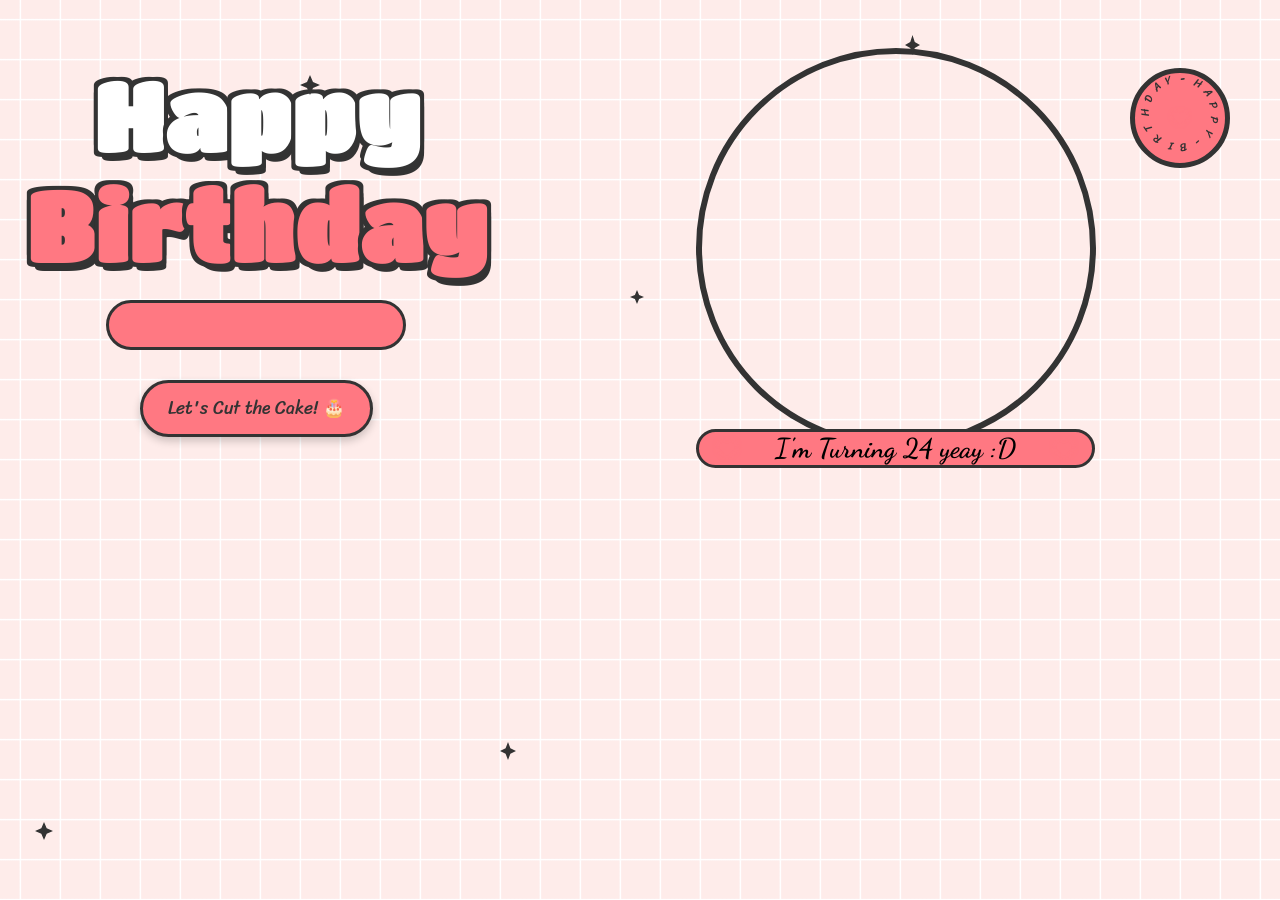
==== index.html @ f47b0427 "Add files via upload" ====
<!DOCTYPE html>
<html lang="en">

<head>
    <meta charset="UTF-8">
    <meta name="viewport" content="width=device-width, initial-scale=1.0">
    <meta name="title" content="Happy Birthday Website 2.0 | Aoudumber Bade">
    <meta name="github" content="https://github.com/Aoudumber-Bade">
    <title>BIRTHDAY SADUT</title>
    <link rel="stylesheet" href="style.css">
    <link rel="stylesheet" href="https://cdnjs.cloudflare.com/ajax/libs/font-awesome/6.5.1/css/all.min.css"
        integrity="sha512-DTOQO9RWCH3ppGqcWaEA1BIZOC6xxalwEsw9c2QQeAIftl+Vegovlnee1c9QX4TctnWMn13TZye+giMm8e2LwA=="
        crossorigin="anonymous" referrerpolicy="no-referrer" />
    <link
        href="https://fonts.googleapis.com/css2?family=Dancing+Script:wght@500;700&family=Poppins:wght@400;600&display=swap"
        rel="stylesheet">
    <script src="https://code.jquery.com/jquery-3.7.1.min.js"
        integrity="sha256-/JqT3SQfawRcv/BIHPThkBvs0OEvtFFmqPF/lYI/Cxo=" crossorigin="anonymous"></script>
</head>

<body>
    <div id="wrapper">
        <div class="flag__birthday">
            <img src="./images/1.png" alt="" width="350" class="flag__left">
            <img src="./images/1.png" alt="" width="350" class="flag__right">
        </div>
        <div class="content">
            <div class="left">
                <div class="title">
                    <h1 class="happy">
                        <span style="--t: 4s;">H</span>
                        <span style="--t: 4.2s;">a</span>
                        <span style="--t: 4.4s;">p</span>
                        <span style="--t: 4.6s;">p</span>
                        <span style="--t: 4.8s;">y</span>
                    </h1>
                    <h1 class="birthday">
                        <span style="--t: 5s;">B</span>
                        <span style="--t: 5.2s;">i</span>
                        <span style="--t: 5.4s;">r</span>
                        <span style="--t: 5.6s;">t</span>
                        <span style="--t: 5.8s;">h</span>
                        <span style="--t: 6s;">d</span>
                        <span style="--t: 6.2s;">a</span>
                        <span style="--t: 6.4s;">y</span>
                    </h1>
                    <div class="hat">
                        <img src="./images/hat.png" alt="" width="130">
                    </div>
                </div>
                <div class="date__of__birth">
                    <span></span>
                </div>
                <!-- <div class="btn">
                    <button id="btn__letter">
                        <div class="mail">
                            Click Here Mehwish
                            <i class="fa-regular fa-envelope"></i>
                        </div>
                    </button>

                </div> -->

                <div class="btn">
                    <a href="cake.html" style="text-decoration: none;">
                        <button type="button" style="margin-top: 30px; background-color: var(--color-text-pink); outline: none; padding: 10px 25px; font-size: 1.1rem; border-radius: 50px; border: 3px solid var(--color-black); font-family: 'Sriracha', cursive; cursor: pointer; color: var(--color-black); display: flex; align-items: center; gap: 10px; box-shadow: 0px 4px 8px rgba(0,0,0,0.2); transition: transform 0.2s;">
                            Let's Cut the Cake! 🎂
                        </button>
                    </a>
                </div>
            </div>
            <div class="right">
                <div class="box__account">
                    <div class="image">
                        <img src="./images/sadut.png" alt="">
                    </div>
                    <div class="name">
                        <i class="fa-solid fa-heart"></i>
                        <span>I'm Turning 24 yeay :D</span>
                        <i class="fa-solid fa-heart"></i>
                    </div>
                    <div class="balloon_one">
                        <img width="100px" src="./images/balloon1.png" alt="">
                    </div>
                    <div class="balloon_two">
                        <img width="100px" src="./images/balloon2.png" alt="">
                    </div>
                </div>
                <div class="cricle">
                    <div class="text__cricle">
                        <span style="--i: 1;">h</span>
                        <span style="--i: 2;">a</span>
                        <span style="--i: 3;">p</span>
                        <span style="--i: 4;">p</span>
                        <span style="--i: 5;">y</span>
                        <span style="--i: 6;">-</span>
                        <span style="--i: 7;">b</span>
                        <span style="--i: 8;">i</span>
                        <span style="--i: 9;">r</span>
                        <span style="--i: 10;">t</span>
                        <span style="--i: 11;">h</span>
                        <span style="--i: 12;">d</span>
                        <span style="--i: 13;">a</span>
                        <span style="--i: 14;">y</span>
                        <span style="--i: 15;">-</span>
                    </div>
                    <i class="fa-solid fa-heart"></i>
                </div>
            </div>
        </div>
        <div class="decorate_star star1" style="--t: 15s;"></div>
        <div class="decorate_star star2" style="--t: 15.2s;"></div>
        <div class="decorate_star star3" style="--t: 15.4s;"></div>
        <div class="decorate_star star4" style="--t: 15.6s;"></div>
        <div class="decorate_star star5" style="--t: 15.8s;"></div>
        <div class="decorate_flower--one" style="--t: 15s;">
            <img width="20" src="./images/decorate_flower.png" alt="">
        </div>
        <div class="decorate_flower--two" style="--t: 15.3s;">
            <img width="20" src="./images/decorate_flower.png" alt="">
        </div>
        <div class="decorate_flower--three" style="--t: 15.6s;">
            <img width="20" src="./images/decorate_flower.png" alt="">
        </div>
        <div class="decorate_bottom">
            <img src="./images/decorate.png" alt="" width="100">
        </div>
        <div class="smiley__icon">
            <img src="./images/smiley_icon.png" alt="" width="100">
        </div>


        <div class="boxMail">
            <i class="fa-solid fa-xmark"></i>
            <div class="boxMail-container">
                <div class="card1">
                    <div class="userImg">
                        <img src="images/unnamed.png" alt="">
                    </div>
                    <h4 class="username">To: Mehwish 💖<span class="underline"></span></h4>

                    <h3>Happy Birthday</h3>
                    <div class="imageCute">
                        <img src="cute1.png" alt="">
                    </div>
                </div>
                <div class="card2">
                    <div class="card2-content">
                        <h3>To You!</h3>
                        <h2>Happy birthday 🥳🎂🥳 chanda the day you come into my life I was not really much attached to
                            you but day by day you became close to my heart . And now you are truly my younger sister. I
                            wish I could remove some of the pain from your life which you are bearing alone. But you're
                            always welcome 🤗 you can talk anytime you want to talk specially those which you can't say
                            to others. And this year your all dreams come true . I wish that your
                            brother could wish you but if couldn't wish on him behalf I am wishing you happy birthday
                            🎈🎂🎈 sana . Don't be Sad ok be happy 😌
                        </h2>

                        <div class="imageCute2">
                            <img src="cute2.png" alt="">
                        </div>
                    </div>
                </div>
            </div>
        </div>
    </div>

    <!-- Audio Background (Sudah diganti ke aud.mp3) -->
    <audio id="bg-music" autoplay loop>
        <source src="song.mp3" type="audio/mpeg">
    </audio>

    <script>
        // Fungsi untuk memastikan lagu berputar
        function playAudio() {
            var audio = document.getElementById('bg-music');
            if (audio.paused) {
                // Menjalankan audio dan menangani error jika dicegah browser
                let playPromise = audio.play();
                if (playPromise !== undefined) {
                    playPromise.catch(error => {
                        console.log("Menunggu interaksi pengguna untuk memutar audio...");
                    });
                }
            }
            // Setelah lagu main, hapus pendeteksi klik
            window.removeEventListener('click', playAudio);
            window.removeEventListener('touchstart', playAudio);
        }

        // Coba putar otomatis saat halaman dimuat (berhasil jika user sudah interaksi di page sebelumnya)
        window.onload = () => {
            const c = setTimeout(() => {
                document.body.classList.remove("not-loaded");
                clearTimeout(c);
            }, 1000);
            
            playAudio(); // Panggil fungsi audio
        };

        // Deteksi klik/sentuh sebagai cadangan jika autoplay diblokir
        window.addEventListener('click', playAudio);
        window.addEventListener('touchstart', playAudio);
    </script>

</body>
<script>
    let datetxt = "04 April 2002";
    let datatxtletter = "My love. You are a very special girl. I always silently thank you for coming into my life. Today, I wish you all the best, lots of health, and lots of joy. I always hope we will celebrate many more birthdays like this together. Happy birthday to you.💕";
    let titleLetter = "To you";
    let charArrDate = datetxt.split('');
    let charArrDateLetter = datatxtletter.split('');
    let charArrTitle = titleLetter.split('');
    let currentIndex = 0;
    let currentIndexLetter = 0;
    let currentIndexTitle = 0;
    let date__of__birth = document.querySelector(".date__of__birth span");
    let text__letter = document.querySelector(".text__letter p");
    setTimeout(function () {
        timeDatetxt = setInterval(function () {
            if (currentIndex < charArrDate.length) {
                date__of__birth.textContent += charArrDate[currentIndex];
                currentIndex++;
            }
            else {
                let i = document.createElement("i");
                i.className = "fa-solid fa-star"
                document.querySelector(".date__of__birth").prepend(i)
                document.querySelector(".date__of__birth").appendChild(i.cloneNode(true))
                clearInterval(timeDatetxt)
            }
        }, 100)
    }, 12000)

    var intervalContent;
    var intervalTitle;
    $("#btn__letter").on("click", function () {
        $(".box__letter").slideDown()
        setTimeout(function () {
            $(".letter__border").slideDown();
        }, 1000)
        setTimeout(function () {
            intervalTitle = setInterval(function () {
                if (currentIndexTitle < charArrTitle.length) {
                    document.querySelector(".title__letter").textContent += charArrTitle[currentIndexTitle];
                    let i = document.createElement("i");
                    i.className = "fa-solid fa-heart"
                    document.querySelector(".title__letter").appendChild(i)
                    currentIndexTitle++;
                }
                else {
                    clearInterval(intervalTitle)
                }
            }, 100)
        }, 2000)
        setTimeout(function () {
            document.querySelector("#heart__letter").classList.add("animationOp");
            document.querySelector(".love__img").classList.add("animationOp");
            document.querySelector("#mewmew").classList.add("animationOp");
        }, 2800)
        setTimeout(function () {
            document.querySelectorAll(".heart").forEach((item) => {
                item.classList.add("animation")
            })
        }, 3500)
        setTimeout(function () {
            intervalContent = setInterval(function () {
                if (currentIndexLetter < charArrDateLetter.length) {
                    text__letter.textContent += charArrDateLetter[currentIndexLetter];
                    currentIndexLetter++;
                }
                else {
                    clearInterval(intervalContent)
                }
            }, 50)
        }, 6000)
    })
    $(".close").on("click", function () {
        clearInterval(intervalContent)
        document.querySelector(".title__letter").textContent = "";
        text__letter.textContent = "";
        currentIndexLetter = 0
        currentIndexTitle = 0
        document.querySelector("#heart__letter").classList.remove("animationOp");
        document.querySelector(".love__img").classList.remove("animationOp");
        document.querySelector("#mewmew").classList.remove("animationOp");
        document.querySelectorAll(".heart").forEach((item) => {
            item.classList.remove("animation")
        })
        $(".box__letter").slideUp();
        $(".letter__border").slideUp();
    })



    let mailBox = document.querySelector('.mail')
    let boxmail = document.querySelector('.boxMail')
    var close = document.querySelector('.fa-xmark')
    mailBox.onclick = function () {
        mailBox.classList.toggle('active')
        boxmail.classList.add('active')
    }

    close.addEventListener('click', function () {
        boxmail.classList.remove('active')
    })
</script>

</html>
---- style.css ----
@import url('https://fonts.googleapis.com/css2?family=Coiny&family=Titan+One&display=swap');
@import url('https://fonts.googleapis.com/css2?family=Nerko+One&family=Sriracha&display=swap');
@import url('https://fonts.googleapis.com/css2?family=Dancing+Script:wght@700&display=swap');
*{
    padding: 0;
    margin: 0;
    box-sizing: border-box;
}
:root{
    --color-pink: #feecea;
    --color-white: #fff;
    --color-black: #333;
    --color-text-pink: #FF7882;
    --color-heart: #FF7882;
    --color-bg-letter: #fff8e4;
    --color-border: #DACCBF;
}
html{
    height: 100%;
}
body {
    position: relative;
    font-size: 16px;
    margin: 0;
    padding: 0;
    height: 100%;
    background-image:linear-gradient(var(--color-pink), var(--color-pink));
}
#wrapper{
    position: relative;
    background-color: transparent;
    background-image: linear-gradient(0deg, transparent 24%, rgba(255, 255, 255, 1) 25%, rgba(255, 255, 255, 1) 26%, transparent 27%, transparent 74%, rgba(255, 255, 255, 1) 75%, rgba(255, 255, 255, 1) 76%, transparent 77%, transparent), linear-gradient(90deg, transparent 24%, rgba(255, 255, 255, 1) 25%, rgba(255, 255, 255,1) 26%, transparent 27%, transparent 74%, rgba(255, 255, 255, 1) 75%, rgba(255, 255, 255, 1) 76%, transparent 77%, transparent);
    height:100%;
    background-size:80px 80px;
    overflow: hidden;
    z-index: 1;
}
.flag__birthday{
    display: flex;
    justify-content: space-between;
    transform: translateY(-200px);
    animation: translateYFlag 1.5s 2s forwards;
}
@keyframes translateYFlag{
    to{
        transform: translateY(-10px);
    }
}
.flag__birthday .flag__left{
    transform: rotate(-10deg) translate(-20px,30px);
}
.flag__birthday .flag__right{
    transform: rotate(10deg) translate(20px,30px) scaleX(-1);
}
.content{
    width: 100%;
    position: relative;
    display: flex;
    padding-top: 3rem;
}
.content .left, .content .right{
    position: relative;
    display: flex;
    flex-direction: column;
    justify-content: center;
    align-items: center;
}
.content .left{
    width: 40%;
}
.content .right{
    width: 60%;
}
.left .btn{
    transform: scale(0);
    animation: scaleCricle 2s 16s forwards ease-in-out;
}
#btn__letter{
    position: relative;
    margin-top: 30px;
    background-color: var(--color-text-pink);
    outline: none;
    padding: 5px 15px;
    font-size: 1rem;
    border-radius: 50px;
    border: 3px solid var(--color-black);
    font-family: "Sriracha", cursive;
    display: flex;
    align-items: center;
    justify-content: center;
    cursor: pointer;
    z-index: 2;
    transform: scale(1);
    transition: all .5s ease-in-out;
}
#btn__letter:active{
    transform: scale(0.7);
}
#btn__letter i{
    margin-left: 5px;
}
#btn__letter:hover{
    border-color: var(--color-heart);
    background-color: var(--color-heart);
    color: #fff;
    box-shadow: rgba(0, 0, 0, 0.24) 0px 3px 8px;
}

#btn__letter:hover i{
    animation: rotateHeart 1s infinite linear;
}
@keyframes rotateHeart{
    0%,50%, 100%{
        transform: rotate(0deg);
    }
    25%{
        transform: rotate(12deg);
    }
    75%{
        transform: rotate(-12deg);
    }
}
.title{
    position: relative;
    width: 100%;
    display: flex;
    justify-content: center;
    font-family: "Titan One", sans-serif;
    font-size: 3rem;
    flex-direction: column;
    perspective: 1000px;
}
.title .happy, .title .birthday{
    position: relative;
    text-shadow: 4px 4px var(--color-black), 
                -4px 4px var(--color-black), 
                4px -4px var(--color-black), 
                -4px -4px var(--color-black), 
                4px 8px 0 var(--color-black);
    font-weight: bold;
    display: flex;
    justify-content: center;
}
.title .happy{
    color: var(--color-white);
}
.title .happy span, .title .birthday span{
    transform: translateY(50px);
    opacity: 0;
    visibility: hidden;
    animation: txtTranslateY .5s var(--t) forwards;
}
@keyframes txtTranslateY{
    100%{
        transform: translateY(0);
        opacity: 1;
        visibility: visible;
    }
}
.title .birthday{
    color: var(--color-text-pink);
}

.title .hat{
    position: absolute;
    right: 45px;
    top: -350px;
    transform: rotate(-40deg);
    z-index: -1;
    animation: topHat 4s 7s forwards ease;
}
@keyframes topHat{
    20%, 30%{
        top: -30px;
        transform-origin: left;
        transform: rotate(-40deg);
    }
    35%, 100%{
        top: -30px;
        transform: rotate(0deg);
    }
}
.date__of__birth, .name{
    display: flex;
    justify-content:space-around;
    align-items: center;
    background-color: var(--color-text-pink);
    border-radius: 50px;
    margin-top: 20px;
    font-family: "Sriracha", cursive;
    
}
.date__of__birth{
    border: 3px solid var(--color-black);
    position: relative;
    transform: translateY(-100px);
    z-index: -1;
    opacity: 0;
    visibility: hidden;
    width: 0px;
    animation: dateOfBirth 5s 9s forwards;
}
@keyframes dateOfBirth{
    20%,40%{
        width: 0px;
        height: 0;
        transform: translateY(0px);
        opacity: 1;
        visibility: visible;
    }
    45%{
        transform: translateY(0px);
        opacity: 1;
        visibility: visible;
        width: 300px;
        height: 0px;
    }
    50%,100%{
        transform: translateY(0px);
        opacity: 1;
        visibility: visible;
        width: 300px;
        height: 50px;
    }
}
.name{
    position: absolute;
    padding: 0px 20px;
    bottom: -20px;
    border: 3px solid var(--color-black);
    font-family: 'Dancing Script', cursive;
}
.date__of__birth span, .name span{
    font-weight: bold;
    margin: 0px 40px;
}
.date__of__birth span{
    font-size: 1.2rem;
}
.name span{
    font-size: 1.7rem;
}
.right .box__account{
    position: relative;
    transform: translateY(700px);
    animation: topBoxImage 8s 7s forwards ease-in;
}
@keyframes topBoxImage{
    to{
        transform: translateY(0);
    }
}
.content .right .image{
    position: relative;
    width: 400px;
    height: 400px;
    border-radius: 50%;
    overflow: hidden;
    display: flex;
    align-items: center;
    border: 6px solid var(--color-black);
}
.content .right .image img{
    width: 100%;
    object-fit: cover;

}
.cricle{
    position: absolute;
    top: 20px;
    right: 50px;
    display: flex;
    justify-content: center;
    align-items: center;
    transform: scale(0);
    animation: scaleCricle 3s 15s forwards ease-in-out;
}
@keyframes scaleCricle {
    0%{
        transform: scale(0);
    }
    10%{
        transform: scale(1.3);
    }
    20%{
        transform: scale(0.7);
    }
    30%,100%{
        transform: scale(1);
    }

}
.text__cricle{
    width: 100px;
    height: 100px;
    background-color: var(--color-text-pink);
    border-radius: 50%;
    border: 5px solid var(--color-black);
    display: flex;
    justify-content: center;
    align-items: center;
    animation: rotateCricle 5s linear infinite;
}
@keyframes rotateCricle{
    to{
        transform: rotate(360deg);
    }
}
.text__cricle span{
    top: 0%;
    left: 50%;
    position: absolute;
    color: var(--color-black);
    transform: rotate(calc(var(--i) * 24deg));
    transform-origin: 0 45px;
    font-family: "Sriracha", cursive;
    text-transform: uppercase;
    font-size: 0.7rem;
}
.fa-heart{
    color: var(--color-heart);
    filter: drop-shadow(0 0 3px var(--color-heart));
    animation: scaleHeart 1s infinite linear;
}
.cricle .fa-heart{
    position: absolute;
    transform: scale(0.85);
}
@keyframes scaleHeart{
    50%{
        transform: scale(1.2);
    }
}
.right .balloon_one{
    position: absolute;
    top: -70px;
    left: -70px;
    animation: balloon1 2s infinite linear;
}
@keyframes balloon1{
    0%, 50%,100%{
        transform-origin: bottom right;
        transform: rotate(0deg);
    }
    25%{
        transform-origin: bottom right;
        transform: rotate(3deg);
    }
    75%{
        transform-origin: bottom right;
        transform: rotate(-3deg);
    }
}
.right .balloon_two{
    position: absolute;
    top: 170px;
    right: -65px;
    z-index: -1;
    transform: rotate(10deg);
    animation: balloon2 2s infinite linear;
}
@keyframes balloon2 {
    0%,50%,100%{
        transform-origin: bottom left;
        transform: rotate(10deg);
    }
    25%{
        transform-origin: bottom left;
        transform: rotate(7deg);
    }
    75%{
        transform-origin: bottom left;
        transform: rotate(13deg);
    }
}

.decorate_star{
    position: absolute;
    transform: scale(0);
    background-color: var(--color-black);
    clip-path: polygon(0 50%, 35% 35%, 50% 0, 65% 35%, 100% 50%, 65% 65%, 50% 100%, 35% 65%);
    animation: scaleCricle 3s var(--t) forwards, 
            scaleStar 2s 16s infinite ease-in-out;
}
.decorate_star.star1{
    width: 20px;
    height: 20px;
    top: 75px;
    left: 300px;
}
.decorate_star.star2{
    width: 15px;
    height: 20px;
    top: 35px;
    right: 360px;
}
.decorate_star.star3{
    width: 14px;
    height: 14px;
    top: 290px;
    left: 630px;
}
.decorate_star.star4{
    width: 18px;
    height: 18px;
    bottom: 60px;
    left: 35px;
}
.decorate_star.star5{
    width: 16px;
    height: 18px;
    bottom: 140px;
    left: 500px;
}
@keyframes scaleStar {
    25%{
        transform: scale(0.8);
    }
    50%{
        transform: scale(1.1);
    }
}
.decorate_bottom{
    position: absolute;
    right: 0;
    bottom: -10px;
}
.decorate_flower--one{
    position: absolute;
    top: 250px;
    left: 50px;
    transform: scale(0);
    animation: scaleCricle 3s var(--t) forwards ease-in-out;
}
.decorate_flower--two{
    position: absolute;
    top: 225px;
    left: 540px;
    transform: scale(0);
    animation: scaleCricle 3s var(--t) forwards ease-in-out;
}
.decorate_flower--three{
    position: absolute;
    top: 150px;
    right: 235px;
    transform: scale(0);
    animation: scaleCricle 3s var(--t) forwards ease-in-out;
}
.smiley__icon{
    position: absolute;
    bottom: 180px;
    left: 600px;
    transform: scale(0);
    animation: scaleCricle 3s 15s forwards ease-in-out;
}


.box__letter{
    position: fixed;
    top: 0;
    left: 0;
    background-color: rgba(0,0,0,.5);
    width: 100%;
    height: 100%;
    z-index: 10;
    display: none;
}
.box__letter .letter__border{
    position: absolute;
    width: 55vw;
    height: 450px;
    background-color: var(--color-white);
    border-radius: 27px;
    padding: 17px;
    box-shadow: rgba(0, 0, 0, 0.24) 0px 3px 8px;
    top: 50%;
    left: 50%;
    transform: translate(-50%,-50%);
    display: none;
}
.letter__border .close{
    position: absolute;
    right: -10px;
    top: -10px;
    width: 30px;
    height: 30px;
    background-color: var(--color-white);
    border-radius: 50%;
    display: flex;
    justify-content: center;
    align-items: center;
    box-shadow: rgba(99, 99, 99, 0.2) 0px 2px 8px 0px;
    cursor: pointer;
}
.letter__border .letter{
    width: 100%;
    height: 100%;
    background-color: var(--color-bg-letter);
    border-radius: 10px;
    padding-top: 15px;
}
.letter__border .letter .title__letter{
    text-align: center;
    font-family: 'Dancing Script', cursive;
    font-weight: bold;
    font-size: 2.4rem;
}
.title__letter .fa-solid{
    margin-left: 5px;
    font-size: 1.3rem;
}
.letter__border .letter .content__letter{
    position: relative;
    width: 100%;
    height: 100%;
    display: flex;
    padding-top: 1.5rem;
    padding-bottom: 70px;
}
.letter__border .letter .content__letter .left{
    position: relative;
    width: 50%;
    height: 100%;
    padding: 1.7rem;
    border-right: 3px solid var(--color-border);
}
.content__letter .left #heart__letter{
    opacity: 0;
    width: 100%;
}
#heart__letter.animationOp{
    animation: opacityHeart 1s 1s forwards;
}
@keyframes opacityHeart{
    to{
        opacity: 1;
    }
}
.content__letter .left .heart{
    position: absolute;
    opacity: 0;
}
.content__letter .left .heart.animation{
    animation: scaleHeartLetter 1s var(--t) infinite ease-in-out;
}
@keyframes scaleHeartLetter{
    0%{
        opacity: 1;
        transform: scale(0);
    }
    10%{
        opacity: 1;
        transform: scale(1.3);
    }
    20%{
        opacity: 1;
        transform: scale(0.7);
    }
    30%,100%{
        opacity: 1;
        transform: scale(1);
    }
    
}
.content__letter .left .heart_1{
    top: 90px;
    left: 30px;
}
.content__letter .left .heart_2{
    top: 20px;
    right: 70px;
}
.content__letter .left .heart_3{
    bottom: 50px;
    left: 145px;
}
.content__letter .left .heart_4{
    top: 140px;
    right: 35px;
}
.content__letter .right{
    position: relative;
    width: 50%;
}
.content__letter .right .love__img{
    opacity: 0;
    position: absolute;
    right: 20px;
    top: -100px;
}
.love__img.animationOp{
    animation: opacityHeart 1s 1s forwards;
}
.content__letter .right .text__letter{
    margin-top: 60px;
    padding: 20px 15px 10px 15px;
    font-family: 'Dancing Script', cursive;
    font-size: 1.3rem;
}
.content__letter .right #mewmew{
    position: absolute;
    bottom: 0;
    right: 0;
    opacity: 0;
}
#mewmew.animationOp{
    animation: opacityHeart 1s 1s forwards;
}


#copy {
    position: fixed;
    bottom: 12px;
    left: 50%;
    transform: translateX(-50%);
    font-size: 1rem;
}

#copy a {
    text-decoration: none;
    color: #191919d7;
}

#copy p {
    color: #4275ff;
    text-align: center;
    font-weight: 700;
    cursor: pointer;
}



@media screen and (max-width: 658px)   {

    .flag__birthday .flag__left {
        transform: rotate(-10deg) translate(-119px,3px);
    }

    .flag__birthday .flag__right {
        transform: rotate(10deg) translate(-106px,39px) scaleX(-1);
    }

    .content {
        width: 100%;
        position: relative;
        display: flex;
        flex-direction: column;
        justify-content: center;
        gap: 25px;
        align-items: center;
        padding-top: 2rem;
    }

    .title {
        position: relative;
        width: 100%;
        display: flex;
        justify-content: center;
        font-family: "Titan One", sans-serif;
        font-size: 1.5rem;
        letter-spacing: 8px;
        flex-direction: column;
        perspective: 1000px;
    }

    #btn__letter {
        position: relative;
        margin-top: 17px;
        width: 209px;
        background-color: var(--color-text-pink);
        outline: none;
        padding: 6px 4px;
        font-size: 1rem;
        border-radius: 50px;
        border: 3px solid var(--color-black);
        font-family: "Sriracha", cursive;
        display: flex;
        align-items: center;
        justify-content: center;
        cursor: pointer;
        z-index: 2;
        /* transform: scale(1); */
        transition: all .5s ease-in-out;
    }

    .cricle {
        position: absolute;
        top: 10px;
        right: -54px;
        display: flex;
        justify-content: center;
        align-items: center;
        transform: scale(0);
        animation: scaleCricle 3s 15s forwards ease-in-out;
    }

    .title .hat {
        position: absolute;
        right: -98px;
        top: -51px !important;
        transform: rotate(-40deg);
        z-index: -1;
        animation: topHat 4s 7s forwards ease;
    }

    .box__letter .letter__border {
        position: absolute;
        width: 90vw;
        height: 315px;
        background-color: var(--color-white);
        border-radius: 27px;
        padding: 17px;
        box-shadow: rgba(0, 0, 0, 0.24) 0px 3px 8px;
        top: 50%;
        left: 50%;
        transform: translate(-50%,-50%);
        display: none;
    }

    .letter__border .letter {
        width: 100%;
        height: 100%;
        background-color: var(--color-bg-letter);
        border-radius: 10px;
        padding-top: 15px;
    }

    .letter__border .letter .title__letter {
        text-align: center;
        font-family: 'Dancing Script', cursive;
        font-weight: bold;
        font-size: 1.4rem;
    }

    .letter__border .letter .content__letter {
        position: relative;
        width: 100%;
        height: 100%;
        display: flex;
        padding-top: .7rem;
        padding-bottom: 70px;
    }

    .content__letter .right .text__letter {
        margin-top: -14px;
        padding: 20px 15px 10px 15px;
        font-family: 'Dancing Script', cursive;
        font-size: .8rem;
    }

    .content__letter .right .love__img {
        opacity: 0;
        position: absolute;
        right: 126px;
        top: 167px;
    }

    .love__img img {
 
            width: 84px;

    }

    .content .right .image {
        position: relative;
        width: 200px;
        height: 200px;
        border-radius: 50%;
        overflow: hidden;
        display: flex;
        align-items: center;
        border: 6px solid var(--color-black);
    }

    .name {
        position: absolute;
        padding: 0px 3px;
        bottom: -6px;
        border: 3px solid var(--color-black);
    }

    .name span {
        font-size: 1rem;
    }

    .right .balloon_one {
        position: absolute;
        top: 10px;
        left: -77px;
        animation: balloon1 2s infinite linear;
    }

    .right .balloon_one img{
        width: 76px !important;
    }


}







.boxMail{
    position: fixed;
    background: rgb(0, 0, 0, 0.8);
    width: 100%;
    height: 100%;
    opacity: 0;
    top: 0;
    display: flex;
    justify-content: center;
    align-items: center;
    transform: scale(0.3);
    visibility: hidden;
    transition: all 0.5s;
    z-index: 100000000;
}
.boxMail.active{
    opacity: 1;
    visibility: visible;
    transform: scale(1);
}
.boxMail .boxMail-container{
    position: absolute;
    width: 750px;
    height: 500px;
    display: flex;
    margin: 0;
    transform: scale(0.9);
    -webkit-perspective: 2000px;
    perspective: 2000px;
    transition: all 0.5s;
}
.boxMail .boxMail-container:hover{
    transform: rotate(-5deg);
    filter: drop-shadow(0 0 10px #FF7882);
}
.boxMail .boxMail-container:hover .card1{
    transform: translate(-187px, -250px) rotateY(-140deg);
}
.boxMail .boxMail-container .card1,
.boxMail .boxMail-container .card2{
    position: absolute;
    width: 100%;
    height: 100%;
    top: 50%;
    left: 50%;
    transform: translate(-50%, -50%);
    border: 1px solid black;
}
.boxMail .boxMail-container .card1 {
    position: absolute;
    width: 50%;
    height: 100%;
    background: linear-gradient(to right, #FF7882, #FF7882 63%);
    color: white;
    display: flex;
    justify-content: center;
    align-items: center;
    flex-direction: column;
}
.boxMail-container .card1{
    z-index: 1;
    -webkit-transform-style: preserve-3d;
    transform-style: preserve-3d;
    transform-origin: left;
    transition: all 1s ease-in-out;
}
.boxMail .boxMail-container .card1 .userImg{
    position: relative;
    width: 80px;
    height: 80px;
    background-color: white;
    border-radius: 50%;
    overflow: hidden;
    border: 2px solid white;
    cursor: pointer;
    margin-bottom: 20px;
}
.boxMail .boxMail-container .card1 .userImg img{
    position: absolute;
    object-fit: cover;
    width: calc(100%);
    height: calc(100%);
}
.boxMail .boxMail-container .card1 h3{
    font-family: 'Dancing Script', cursive;
    font-size: 40px;
    text-transform: uppercase;
    width: 80%;
    text-align: center;
    line-height: 1.5;
    letter-spacing: 5px;
    transform: rotate(-5deg);
    text-shadow: 0 0 5px white,
                0 0 10px white;
}
.boxMail .boxMail-container .card2{
    position: relative;
    width: 50%;
    height: 100%;
    background: linear-gradient(to right, #e0e0e0, #ffffff 30%);
    -webkit-transform-style: preserve-3d;
    transform-style: preserve-3d;
    transform-origin: left;
    transition: all 1s;
}
.boxMail .boxMail-container .card2 .card2-content {
    width: 100%;
    height: 100%;
    position: relative;
    background-color: #FF7882;
    transition: all 1s;
    overflow: hidden;
    font-family: "Inter", serif;
    color: #fff;
}
.boxMail .boxMail-container:hover .card2-content{
    transform: translate(20px, 20px);
    box-shadow: -1px -1px 5px rgb(0, 0, 0, 0.4);
}
.boxMail .boxMail-container .card2 h3{
    font-family: 'Dancing Script', cursive;
    padding: 20px 0px 10px 60px;
    opacity: 0;
    visibility: hidden;
    font-size: 25px;
    text-shadow: 0 0 8px #FF7882;
}
.boxMail .boxMail-container .card2:hover h3{
    animation: texth3 3s forwards;
    animation-delay: 2s;
    transition: 1s;
}
@keyframes texth3{
    0%{
        opacity: 1;
        visibility: visible;
        padding: 20px 0px 10px 60px;
    }
    100%{
        opacity: 1;
        visibility: visible;
        padding: 20px 0px 10px 152px; 
    }
}
.boxMail .boxMail-container .card2 h2{
    font-family: 'Dancing Script', cursive;
    padding: 0px 20px;
    text-indent: 20px;
    font-size: 22px;
    opacity: 0;
}
.boxMail .boxMail-container .card2:hover h2{
    animation: texth2 2s forwards;
    animation-delay: 4s;
    transition: 1s;
}
@keyframes texth2{
    0%{
        opacity: 0;
    }
    100%{
        opacity: 1;
    }
}
.boxMail .boxMail-container .card2 .card2-content .imageCute2{
    position: absolute;
    top: 5px;
    left: 20px;
    opacity: 0;
    transition: 1s;
}
.boxMail .boxMail-container .card2 .card2-content:hover .imageCute2{
    animation: cute3 1s linear infinite,
                cute4 3s 2s forwards;
    animation-delay: 2s;
    transition: 1s;
}
@keyframes cute3{
    0%{
        opacity: 1;
        transform: rotate(0deg);
    }
    25%{
        opacity: 1;
        transform: rotate(5deg);
    }
    50%{
        opacity: 1;
        transform: rotate(0deg);
    }
    75%{
        opacity: 1;
        transform: rotate(-5deg);
    }
    100%{
        opacity: 1;
        transform: rotate(0deg);
    }
}
@keyframes cute4{
    0%{
        left: 20px;
    }
    100%{
        left: 100px;
    }
}
.boxMail .boxMail-container .card2 .card2-content .imageCute2 img{
    width: 40px;
}
.boxMail .fa-xmark{
    position: fixed;
    top: 0;
    right: 0;
    font-size: 30px;
    padding: 10px 25px;
    cursor: pointer;
    color: white;
    z-index: 10000000000000000;
}
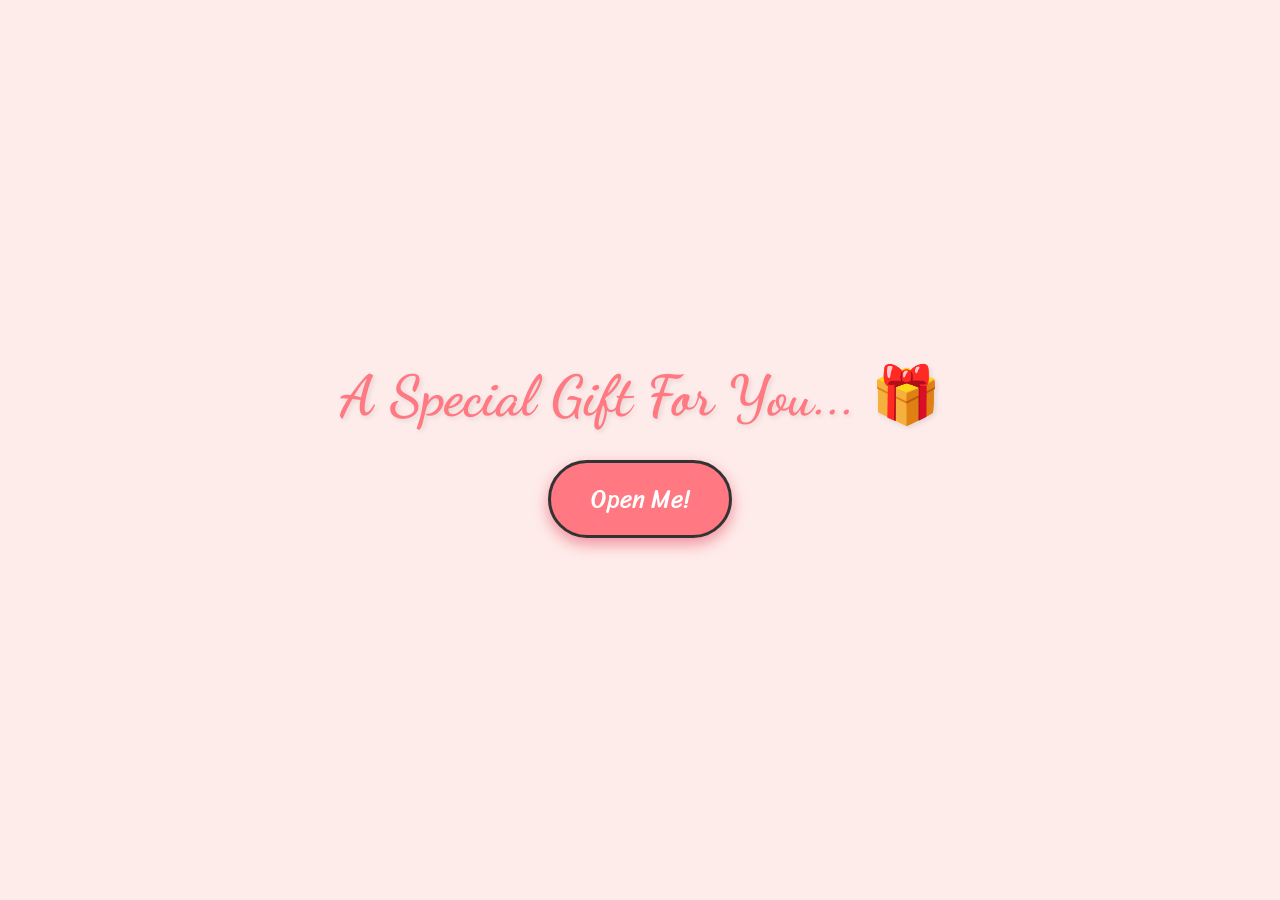
==== commit b297b315: "Update index.html" ====
--- a/index.html
+++ b/index.html
@@ -16,9 +16,67 @@
         rel="stylesheet">
     <script src="https://code.jquery.com/jquery-3.7.1.min.js"
         integrity="sha256-/JqT3SQfawRcv/BIHPThkBvs0OEvtFFmqPF/lYI/Cxo=" crossorigin="anonymous"></script>
+
+    <style>
+        /* === STYLE UNTUK LAYAR SAMBUTAN === */
+        #welcome-screen {
+            position: fixed;
+            top: 0;
+            left: 0;
+            width: 100vw;
+            height: 100vh;
+            background-color: var(--color-pink, #fff0f3);
+            display: flex;
+            flex-direction: column;
+            justify-content: center;
+            align-items: center;
+            z-index: 999999;
+            transition: opacity 1s ease, visibility 1s ease;
+        }
+
+        #welcome-screen h2 {
+            font-family: 'Dancing Script', cursive;
+            font-size: 3.5rem;
+            color: var(--color-text-pink, #d90429);
+            margin-bottom: 30px;
+            text-shadow: 2px 2px 5px rgba(0,0,0,0.1);
+        }
+
+        #open-btn {
+            background-color: var(--color-text-pink, #d90429);
+            color: white;
+            border: 3px solid var(--color-black, #333);
+            padding: 15px 40px;
+            font-size: 1.5rem;
+            font-family: "Sriracha", cursive;
+            border-radius: 50px;
+            cursor: pointer;
+            box-shadow: 0px 6px 15px rgba(217, 4, 41, 0.4);
+            transition: transform 0.2s, background-color 0.3s;
+            animation: pulse-btn 2s infinite;
+        }
+
+        @keyframes pulse-btn {
+            0% { transform: scale(1); }
+            50% { transform: scale(1.05); }
+            100% { transform: scale(1); }
+        }
+
+        /* Saat dihilangkan */
+        #welcome-screen.hidden {
+            opacity: 0;
+            visibility: hidden;
+        }
+    </style>
 </head>
 
 <body>
+    <!-- LAYAR SAMBUTAN AWAL -->
+    <div id="welcome-screen">
+        <h2>A Special Gift For You... 🎁</h2>
+        <button id="open-btn">Open Me!</button>
+    </div>
+
     <div id="wrapper">
         <div class="flag__birthday">
             <img src="./images/1.png" alt="" width="350" class="flag__left">
@@ -51,16 +109,6 @@
                 <div class="date__of__birth">
                     <span></span>
                 </div>
-                <!-- <div class="btn">
-                    <button id="btn__letter">
-                        <div class="mail">
-                            Click Here Mehwish
-                            <i class="fa-regular fa-envelope"></i>
-                        </div>
-                    </button>
-
-                </div> -->
-
                 <div class="btn">
                     <a href="cake.html" style="text-decoration: none;">
                         <button type="button" style="margin-top: 30px; background-color: var(--color-text-pink); outline: none; padding: 10px 25px; font-size: 1.1rem; border-radius: 50px; border: 3px solid var(--color-black); font-family: 'Sriracha', cursive; cursor: pointer; color: var(--color-black); display: flex; align-items: center; gap: 10px; box-shadow: 0px 4px 8px rgba(0,0,0,0.2); transition: transform 0.2s;">
@@ -128,182 +176,58 @@
         <div class="smiley__icon">
             <img src="./images/smiley_icon.png" alt="" width="100">
         </div>
-
-
-        <div class="boxMail">
-            <i class="fa-solid fa-xmark"></i>
-            <div class="boxMail-container">
-                <div class="card1">
-                    <div class="userImg">
-                        <img src="images/unnamed.png" alt="">
-                    </div>
-                    <h4 class="username">To: Mehwish 💖<span class="underline"></span></h4>
-
-                    <h3>Happy Birthday</h3>
-                    <div class="imageCute">
-                        <img src="cute1.png" alt="">
-                    </div>
-                </div>
-                <div class="card2">
-                    <div class="card2-content">
-                        <h3>To You!</h3>
-                        <h2>Happy birthday 🥳🎂🥳 chanda the day you come into my life I was not really much attached to
-                            you but day by day you became close to my heart . And now you are truly my younger sister. I
-                            wish I could remove some of the pain from your life which you are bearing alone. But you're
-                            always welcome 🤗 you can talk anytime you want to talk specially those which you can't say
-                            to others. And this year your all dreams come true . I wish that your
-                            brother could wish you but if couldn't wish on him behalf I am wishing you happy birthday
-                            🎈🎂🎈 sana . Don't be Sad ok be happy 😌
-                        </h2>
-
-                        <div class="imageCute2">
-                            <img src="cute2.png" alt="">
-                        </div>
-                    </div>
-                </div>
-            </div>
-        </div>
     </div>
 
-    <!-- Audio Background (Sudah diganti ke aud.mp3) -->
-    <audio id="bg-music" autoplay loop>
+    <!-- AUDIO -->
+    <audio id="bg-music" loop>
+        <!-- PAStIKAN NAMANYA BENAR aud.mp3 ATAU song.mp3 -->
         <source src="song.mp3" type="audio/mpeg">
     </audio>
 
     <script>
-        // Fungsi untuk memastikan lagu berputar
-        function playAudio() {
-            var audio = document.getElementById('bg-music');
-            if (audio.paused) {
-                // Menjalankan audio dan menangani error jika dicegah browser
-                let playPromise = audio.play();
-                if (playPromise !== undefined) {
-                    playPromise.catch(error => {
-                        console.log("Menunggu interaksi pengguna untuk memutar audio...");
-                    });
-                }
-            }
-            // Setelah lagu main, hapus pendeteksi klik
-            window.removeEventListener('click', playAudio);
-            window.removeEventListener('touchstart', playAudio);
-        }
-
-        // Coba putar otomatis saat halaman dimuat (berhasil jika user sudah interaksi di page sebelumnya)
-        window.onload = () => {
-            const c = setTimeout(() => {
-                document.body.classList.remove("not-loaded");
-                clearTimeout(c);
-            }, 1000);
+        // FUNGSI UNTUK TOMBOL AWAL (MENGAKALI AUTOPLAY BROWSER)
+        const welcomeScreen = document.getElementById('welcome-screen');
+        const openBtn = document.getElementById('open-btn');
+        const audio = document.getElementById('bg-music');
+
+        openBtn.addEventListener('click', function() {
+            // 1. Putar lagu
+            audio.play();
+            // 2. Hilangkan layar sambutan
+            welcomeScreen.classList.add('hidden');
             
-            playAudio(); // Panggil fungsi audio
-        };
-
-        // Deteksi klik/sentuh sebagai cadangan jika autoplay diblokir
-        window.addEventListener('click', playAudio);
-        window.addEventListener('touchstart', playAudio);
-    </script>
-
-</body>
-<script>
-    let datetxt = "04 April 2002";
-    let datatxtletter = "My love. You are a very special girl. I always silently thank you for coming into my life. Today, I wish you all the best, lots of health, and lots of joy. I always hope we will celebrate many more birthdays like this together. Happy birthday to you.💕";
-    let titleLetter = "To you";
-    let charArrDate = datetxt.split('');
-    let charArrDateLetter = datatxtletter.split('');
-    let charArrTitle = titleLetter.split('');
-    let currentIndex = 0;
-    let currentIndexLetter = 0;
-    let currentIndexTitle = 0;
-    let date__of__birth = document.querySelector(".date__of__birth span");
-    let text__letter = document.querySelector(".text__letter p");
-    setTimeout(function () {
-        timeDatetxt = setInterval(function () {
-            if (currentIndex < charArrDate.length) {
-                date__of__birth.textContent += charArrDate[currentIndex];
-                currentIndex++;
-            }
-            else {
-                let i = document.createElement("i");
-                i.className = "fa-solid fa-star"
-                document.querySelector(".date__of__birth").prepend(i)
-                document.querySelector(".date__of__birth").appendChild(i.cloneNode(true))
-                clearInterval(timeDatetxt)
-            }
-        }, 100)
-    }, 12000)
-
-    var intervalContent;
-    var intervalTitle;
-    $("#btn__letter").on("click", function () {
-        $(".box__letter").slideDown()
+            // Note: Animasi tanggal, balon, dsb akan jalan sendiri
+            // Karena CSS animation-delay nya terus berjalan.
+        });
+
+        // SISA SCRIPT INDEX.HTML LAMA
+        let datetxt = "04 April 2002";
+        // ... (sisanya tetap sama)
+        let datatxtletter = "My love. You are a very special girl. I always silently thank you for coming into my life. Today, I wish you all the best, lots of health, and lots of joy. I always hope we will celebrate many more birthdays like this together. Happy birthday to you.💕";
+        let titleLetter = "To you";
+        let charArrDate = datetxt.split('');
+        let charArrDateLetter = datatxtletter.split('');
+        let charArrTitle = titleLetter.split('');
+        let currentIndex = 0;
+        let currentIndexLetter = 0;
+        let currentIndexTitle = 0;
+        let date__of__birth = document.querySelector(".date__of__birth span");
+        let text__letter = document.querySelector(".text__letter p");
         setTimeout(function () {
-            $(".letter__border").slideDown();
-        }, 1000)
-        setTimeout(function () {
-            intervalTitle = setInterval(function () {
-                if (currentIndexTitle < charArrTitle.length) {
-                    document.querySelector(".title__letter").textContent += charArrTitle[currentIndexTitle];
-                    let i = document.createElement("i");
-                    i.className = "fa-solid fa-heart"
-                    document.querySelector(".title__letter").appendChild(i)
-                    currentIndexTitle++;
+            timeDatetxt = setInterval(function () {
+                if (currentIndex < charArrDate.length) {
+                    date__of__birth.textContent += charArrDate[currentIndex];
+                    currentIndex++;
                 }
                 else {
-                    clearInterval(intervalTitle)
+                    let i = document.createElement("i");
+                    i.className = "fa-solid fa-star"
+                    document.querySelector(".date__of__birth").prepend(i)
+                    document.querySelector(".date__of__birth").appendChild(i.cloneNode(true))
+                    clearInterval(timeDatetxt)
                 }
             }, 100)
-        }, 2000)
-        setTimeout(function () {
-            document.querySelector("#heart__letter").classList.add("animationOp");
-            document.querySelector(".love__img").classList.add("animationOp");
-            document.querySelector("#mewmew").classList.add("animationOp");
-        }, 2800)
-        setTimeout(function () {
-            document.querySelectorAll(".heart").forEach((item) => {
-                item.classList.add("animation")
-            })
-        }, 3500)
-        setTimeout(function () {
-            intervalContent = setInterval(function () {
-                if (currentIndexLetter < charArrDateLetter.length) {
-                    text__letter.textContent += charArrDateLetter[currentIndexLetter];
-                    currentIndexLetter++;
-                }
-                else {
-                    clearInterval(intervalContent)
-                }
-            }, 50)
-        }, 6000)
-    })
-    $(".close").on("click", function () {
-        clearInterval(intervalContent)
-        document.querySelector(".title__letter").textContent = "";
-        text__letter.textContent = "";
-        currentIndexLetter = 0
-        currentIndexTitle = 0
-        document.querySelector("#heart__letter").classList.remove("animationOp");
-        document.querySelector(".love__img").classList.remove("animationOp");
-        document.querySelector("#mewmew").classList.remove("animationOp");
-        document.querySelectorAll(".heart").forEach((item) => {
-            item.classList.remove("animation")
-        })
-        $(".box__letter").slideUp();
-        $(".letter__border").slideUp();
-    })
-
-
-
-    let mailBox = document.querySelector('.mail')
-    let boxmail = document.querySelector('.boxMail')
-    var close = document.querySelector('.fa-xmark')
-    mailBox.onclick = function () {
-        mailBox.classList.toggle('active')
-        boxmail.classList.add('active')
-    }
-
-    close.addEventListener('click', function () {
-        boxmail.classList.remove('active')
-    })
-</script>
-
-</html>+        }, 12000)
+    </script>
+</body>
+</html>
